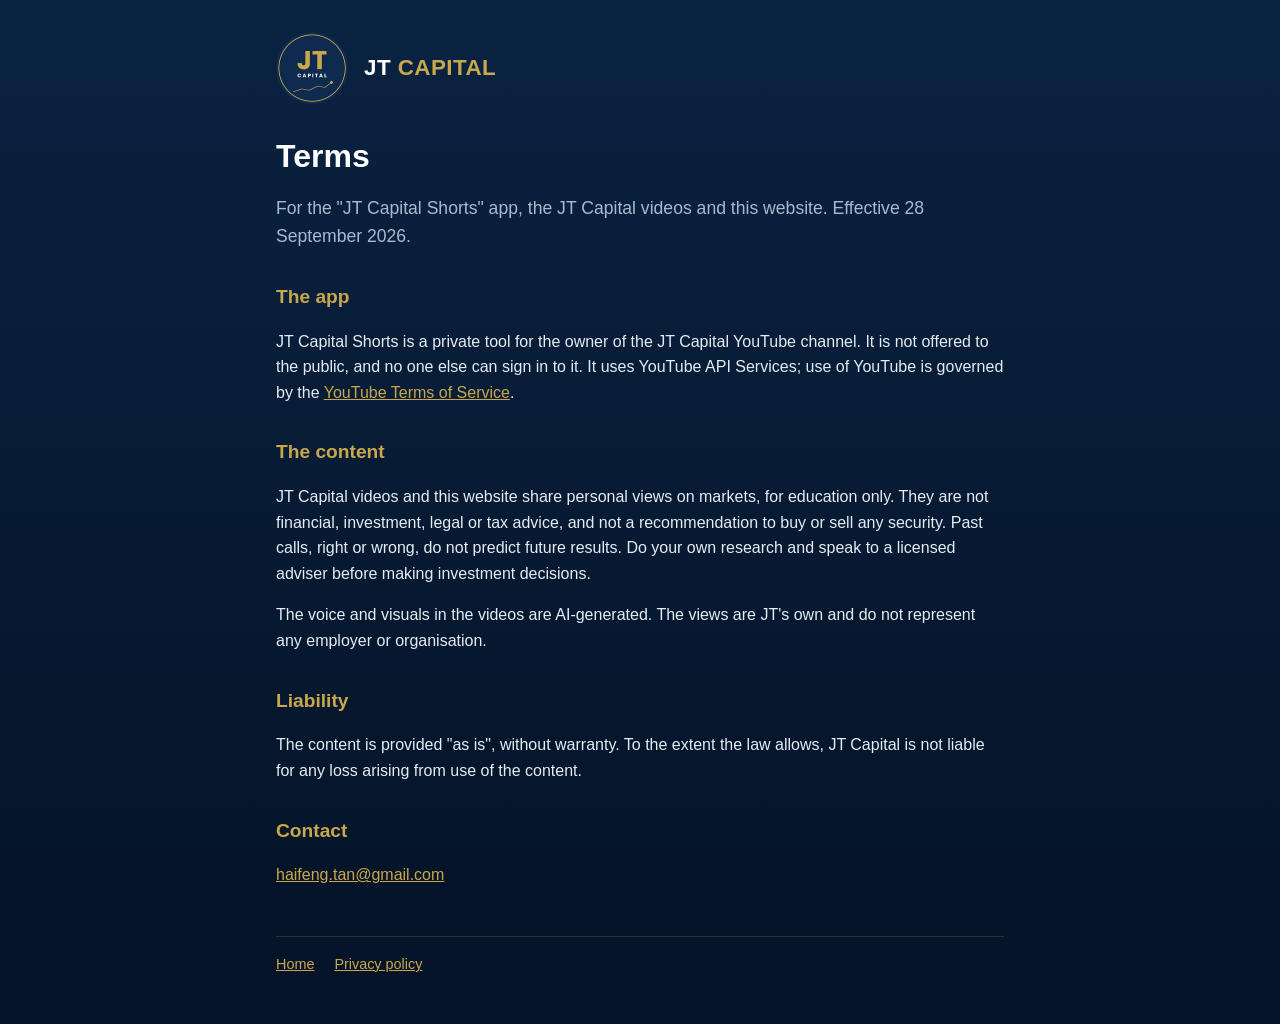
==== terms.html @ 9b532cd6 "Add files via upload" ====
<!doctype html>
<html lang="en">
<head>
<meta charset="utf-8">
<meta name="viewport" content="width=device-width, initial-scale=1">
<title>Terms · JT Capital</title>
<link rel="icon" type="image/png" href="[data-uri]">
<link rel="stylesheet" href="style.css">
</head>
<body>
<div class="wrap">
  <header>
    <a href="./" aria-label="JT Capital home"><span class="logo" role="img" aria-label="JT Capital emblem"></span></a>
    <a href="./" class="brand">JT <span>CAPITAL</span></a>
  </header>

  <h1>Terms</h1>
  <p class="lead">For the "JT Capital Shorts" app, the JT Capital videos and this website. Effective 28 September 2026.</p>

  <h2>The app</h2>
  <p>JT Capital Shorts is a private tool for the owner of the JT Capital YouTube channel. It is not offered to the public, and no one else can sign in to it. It uses YouTube API Services; use of YouTube is governed by the <a href="https://www.youtube.com/t/terms">YouTube Terms of Service</a>.</p>

  <h2>The content</h2>
  <p>JT Capital videos and this website share personal views on markets, for education only. They are not financial, investment, legal or tax advice, and not a recommendation to buy or sell any security. Past calls, right or wrong, do not predict future results. Do your own research and speak to a licensed adviser before making investment decisions.</p>
  <p>The voice and visuals in the videos are AI-generated. The views are JT's own and do not represent any employer or organisation.</p>

  <h2>Liability</h2>
  <p>The content is provided "as is", without warranty. To the extent the law allows, JT Capital is not liable for any loss arising from use of the content.</p>

  <h2>Contact</h2>
  <p><a href="mailto:haifeng.tan@gmail.com">haifeng.tan@gmail.com</a></p>

  <footer>
    <a href="./">Home</a>
    <a href="privacy.html">Privacy policy</a>
  </footer>
</div>
</body>
</html>
---- style.css ----
:root {
  --navy: #0a2342;
  --navy-deep: #051428;
  --card: #14325a;
  --gold: #c9a84c;
  --text: #ffffff;
  --muted: #aabace;
}
* { box-sizing: border-box; }
html, body { margin: 0; padding: 0; }
html { background: var(--navy-deep); }
body {
  background: linear-gradient(180deg, var(--navy) 0%, var(--navy-deep) 100%) fixed;
  color: var(--text);
  font-family: "Poppins", -apple-system, BlinkMacSystemFont, "Segoe UI", Roboto, Helvetica, Arial, sans-serif;
  line-height: 1.6;
  min-height: 100vh;
}
.wrap { max-width: 760px; margin: 0 auto; padding: 32px 16px 48px; }
header { display: flex; align-items: center; gap: 16px; margin-bottom: 32px; }
header .logo { display: block; width: 72px; height: 72px; border-radius: 50%;
  background: url([data-uri]) center / cover no-repeat; }
header .brand { font-weight: 700; font-size: 1.4rem; letter-spacing: 0.02em; }
header .brand span { color: var(--gold); }
header a { color: inherit; text-decoration: none; }
h1 { font-size: 2rem; line-height: 1.25; margin: 0 0 12px; }
h2 { font-size: 1.2rem; color: var(--gold); margin: 32px 0 8px; }
p, li { color: #e6ecf3; }
.lead { font-size: 1.1rem; color: var(--muted); margin-bottom: 24px; }
.pillars { display: grid; grid-template-columns: repeat(auto-fit, minmax(200px, 1fr)); gap: 12px; margin: 24px 0; }
.pill { background: var(--card); border-left: 3px solid var(--gold); border-radius: 8px; padding: 14px 16px; }
.pill b { display: block; color: var(--gold); margin-bottom: 4px; }
.btn {
  display: inline-block; background: var(--gold); color: var(--navy-deep); font-weight: 700;
  padding: 12px 20px; border-radius: 8px; text-decoration: none; margin: 8px 0 16px;
}
.note { background: var(--card); border-radius: 8px; padding: 14px 16px; color: var(--muted); font-size: 0.95rem; }
a { color: var(--gold); }
code { background: var(--card); padding: 1px 6px; border-radius: 4px; font-size: 0.9em; word-break: break-all; }
footer { margin-top: 48px; padding-top: 16px; border-top: 1px solid rgba(255,255,255,0.12); color: var(--muted); font-size: 0.9rem; }
footer a { margin-right: 16px; }
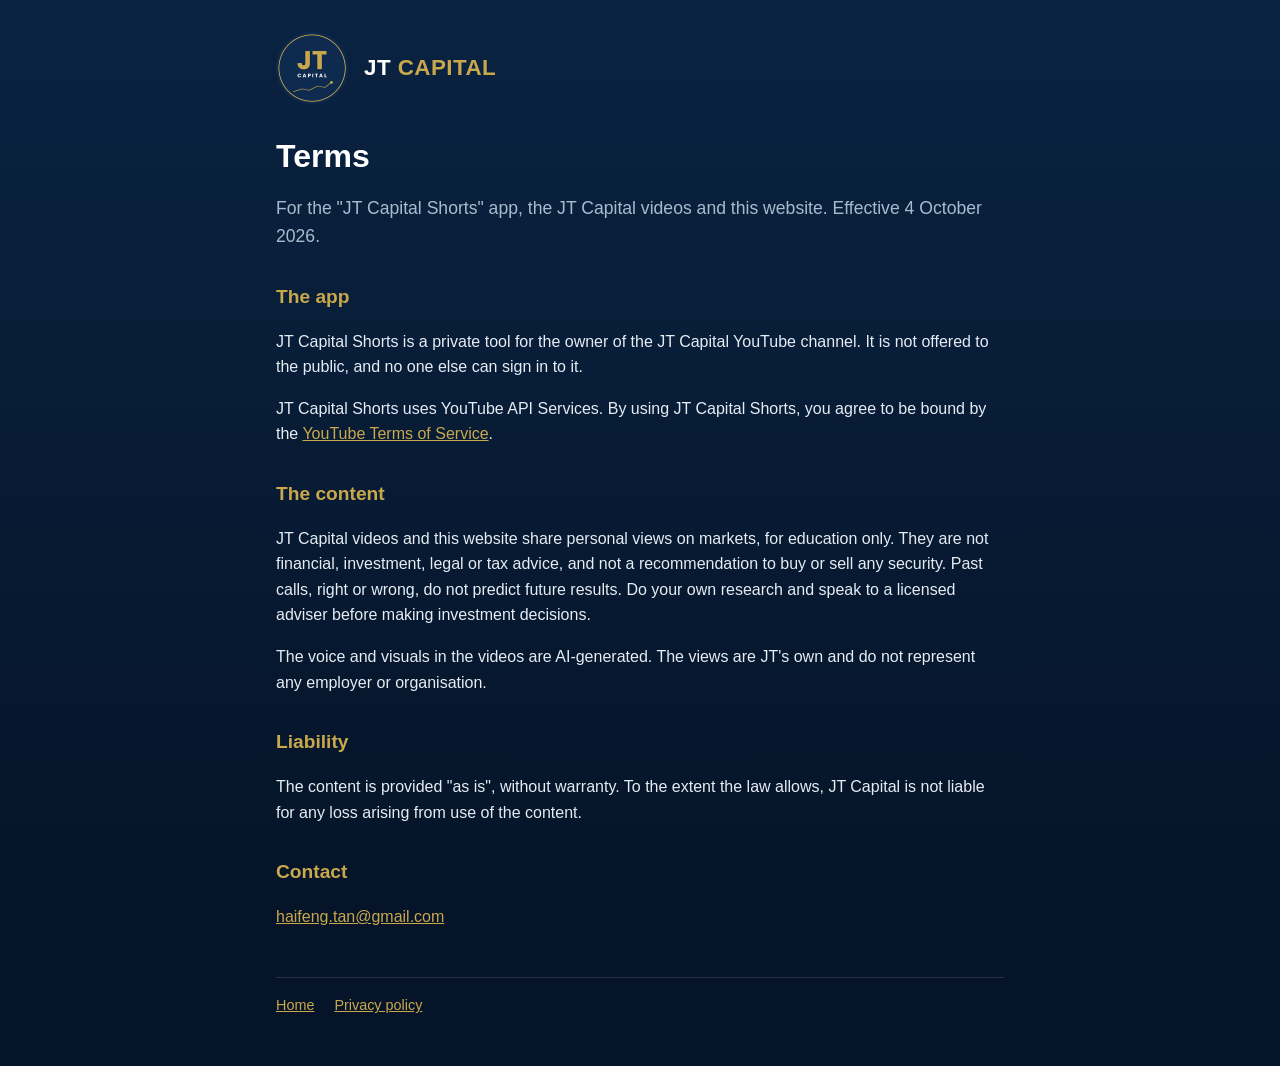
==== commit faa85585: "Add files via upload" ====
--- a/terms.html
+++ b/terms.html
@@ -15,10 +15,11 @@
   </header>
 
   <h1>Terms</h1>
-  <p class="lead">For the "JT Capital Shorts" app, the JT Capital videos and this website. Effective 28 September 2026.</p>
+  <p class="lead">For the "JT Capital Shorts" app, the JT Capital videos and this website. Effective 4 October 2026.</p>
 
   <h2>The app</h2>
-  <p>JT Capital Shorts is a private tool for the owner of the JT Capital YouTube channel. It is not offered to the public, and no one else can sign in to it. It uses YouTube API Services; use of YouTube is governed by the <a href="https://www.youtube.com/t/terms">YouTube Terms of Service</a>.</p>
+  <p>JT Capital Shorts is a private tool for the owner of the JT Capital YouTube channel. It is not offered to the public, and no one else can sign in to it.</p>
+  <p>JT Capital Shorts uses YouTube API Services. By using JT Capital Shorts, you agree to be bound by the <a href="https://www.youtube.com/t/terms">YouTube Terms of Service</a>.</p>
 
   <h2>The content</h2>
   <p>JT Capital videos and this website share personal views on markets, for education only. They are not financial, investment, legal or tax advice, and not a recommendation to buy or sell any security. Past calls, right or wrong, do not predict future results. Do your own research and speak to a licensed adviser before making investment decisions.</p>
